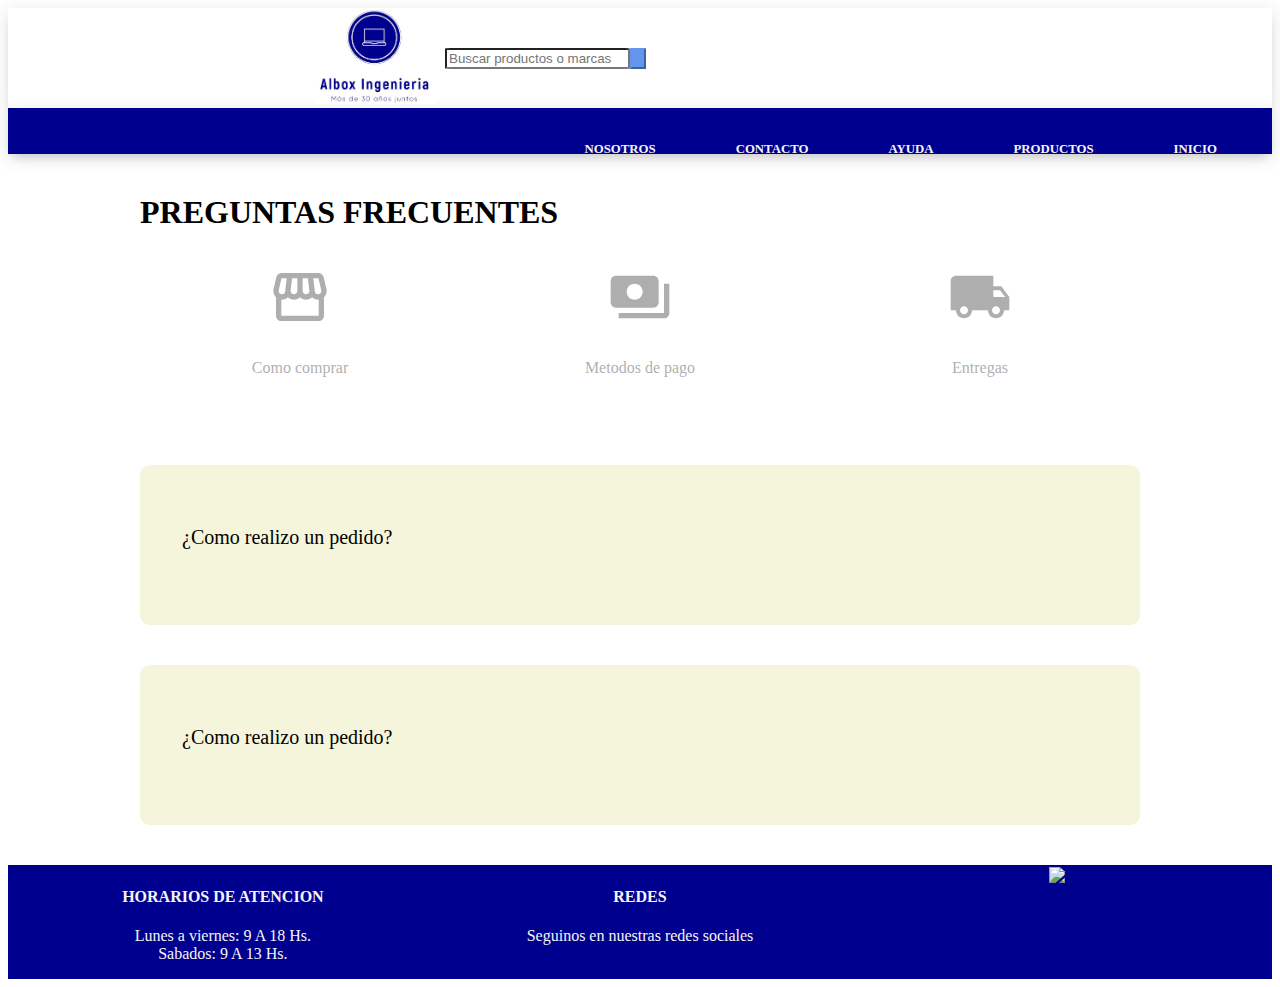
==== ayuda.html @ 8ba3fb48 "Primer Repositorio" ====
<!DOCTYPE html>
<html lang="es">
<head>
   <meta charset="UTF-8">
   <meta http-equiv="X-UA-Compatible" content="IE=edge">
   <meta name="viewport" content="width=device-width, initial-scale=0">
   <script src="https://kit.fontawesome.com/9414838ca3.js" crossorigin="anonymous"></script>
  <link rel="stylesheet" href="swiper-bundle.min.css">
   <link href="https://cdn.jsdelivr.net/npm/bootstrap@5.3.0-alpha3/dist/css/bootstrap.min.css" rel="stylesheet" integrity="sha384-KK94CHFLLe+nY2dmCWGMq91rCGa5gtU4mk92HdvYe+M/SXH301p5ILy+dN9+nJOZ" crossorigin="anonymous">
   <link rel="stylesheet" href="style.css">
   <link rel="stylesheet" href="ayuda.css">
   <title>Ayuda</title>
</head>

<body>
  <header>
         <nav class="navbar">
            <div class="container">
              <div class="image"><img src="assets/albox1.jpg" width="120px" alt="Logo-albox"></div>
              <div>
                <form class="form-busqueda">
                  <input class="form-control" width="auto" type="search" placeholder="Buscar productos o marcas" aria-label="Search">
                  <button class="button" type="submit"><i class="fa fa-search"></i></button>
                </form>
              </div>
              <div>
                <a href="productos.html"><i class="fa fa-shopping-cart"></i></a>
              </div>
            </div>
         </nav>

    <nav class="navbar1">
      <ul class="nav justify-content-center">
        <li class="nav-item">
          <a class="active" aria-current="page" href="index.html">INICIO</a>
        </li>
        <li class="nav-item">
          <a href="productos.html">PRODUCTOS</a>
        </li>
        <li class="nav-item">
          <a href="ayuda.html">AYUDA</a>
        </li>
        <li class="nav-item">
          <a href="contacto.html">CONTACTO</a>
        </li>
        <li class="nav-item">
          <a href="nosotros.html">NOSOTROS</a>
        </li>
       </ul>
   </nav>
  </header>

  <main>
    <h1 class="titulo">PREGUNTAS FRECUENTES</h1>
    <div class="categorias" id="categorias">
      <div class="categoria" data-categoria="como-comprar">
        <svg xmlns="http://www.w3.org/2000/svg" viewBox="0 0 24 24" fill="#808080a3"><g><rect fill="none" height="24" width="24"/></g><g><g/><g><path d="M21.9,8.89l-1.05-4.37c-0.22-0.9-1-1.52-1.91-1.52H5.05C4.15,3,3.36,3.63,3.15,4.52L2.1,8.89 c-0.24,1.02-0.02,2.06,0.62,2.88C2.8,11.88,2.91,11.96,3,12.06V19c0,1.1,0.9,2,2,2h14c1.1,0,2-0.9,2-2v-6.94 c0.09-0.09,0.2-0.18,0.28-0.28C21.92,10.96,22.15,9.91,21.9,8.89z M18.91,4.99l1.05,4.37c0.1,0.42,0.01,0.84-0.25,1.17 C19.57,10.71,19.27,11,18.77,11c-0.61,0-1.14-0.49-1.21-1.14L16.98,5L18.91,4.99z M13,5h1.96l0.54,4.52 c0.05,0.39-0.07,0.78-0.33,1.07C14.95,10.85,14.63,11,14.22,11C13.55,11,13,10.41,13,9.69V5z M8.49,9.52L9.04,5H11v4.69 C11,10.41,10.45,11,9.71,11c-0.34,0-0.65-0.15-0.89-0.41C8.57,10.3,8.45,9.91,8.49,9.52z M4.04,9.36L5.05,5h1.97L6.44,9.86 C6.36,10.51,5.84,11,5.23,11c-0.49,0-0.8-0.29-0.93-0.47C4.03,10.21,3.94,9.78,4.04,9.36z M5,19v-6.03C5.08,12.98,5.15,13,5.23,13 c0.87,0,1.66-0.36,2.24-0.95c0.6,0.6,1.4,0.95,2.31,0.95c0.87,0,1.65-0.36,2.23-0.93c0.59,0.57,1.39,0.93,2.29,0.93 c0.84,0,1.64-0.35,2.24-0.95c0.58,0.59,1.37,0.95,2.24,0.95c0.08,0,0.15-0.02,0.23-0.03V19H5z"/></g></g></svg>
        <p>Como comprar</p>
      </div>
      <div class="categoria" data-categoria="metodos-pago">
        <svg xmlns="http://www.w3.org/2000/svg" viewBox="0 0 24 24" fill="#808080a3"><g><rect fill="none" height="24" width="24"/></g><g><g/><g><path d="M19 14V6c0-1.1-.9-2-2-2H3c-1.1 0-2 .9-2 2v8c0 1.1.9 2 2 2h14c1.1 0 2-.9 2-2zm-9-1c-1.66 0-3-1.34-3-3s1.34-3 3-3 3 1.34 3 3-1.34 3-3 3zm13-6v11c0 1.1-.9 2-2 2H4v-2h17V7h2z"/></g></g></svg>
        <p>Metodos de pago</p>
      </div>
      <div class="categoria" data-categoria="entregas">
        <svg xmlns="http://www.w3.org/2000/svg" viewBox="0 0 24 24" fill="#808080a3"><g><rect fill="none" height="24" width="24"/></g><g><g/><g><path d="M20 8h-3V4H3c-1.1 0-2 .9-2 2v11h2c0 1.66 1.34 3 3 3s3-1.34 3-3h6c0 1.66 1.34 3 3 3s3-1.34 3-3h2v-5l-3-4zM6 18.5c-.83 0-1.5-.67-1.5-1.5s.67-1.5 1.5-1.5 1.5.67 1.5 1.5-.67 1.5-1.5 1.5zm13.5-9l1.96 2.5H17V9.5h2.5zm-1.5 9c-.83 0-1.5-.67-1.5-1.5s.67-1.5 1.5-1.5 1.5.67 1.5 1.5-.67 1.5-1.5 1.5z"/></g></g></svg>
        <p>Entregas</p>
      </div>
    </div>
    <div class="preguntas">
      <div class="contenedor-preguntas" data-categoria="como-comprar">
        <div class="contenedor-pregunta">
          <p class="pregunta">¿Como realizo un pedido? <i class="fa fa-plus"></i>
          </p>
          <p class="respuesta">Elige el producto que deseas comprar, hacé click en el boton <strong>"Añadir al carrito"</strong></p>
        </div>
        <div class="contenedor-pregunta">
          <p class="pregunta">¿Como realizo un pedido? <i class="fa fa-plus"></i>
          </p>
          <p class="respuesta">Elige el producto que deseas comprar, hacé click en el boton <strong>"Añadir al carrito"</strong></p>
        </div>
      </div>
    </div>
  </main>

  <footer>
    <div class="grid-container-2">
      <div>
        <h4>HORARIOS DE ATENCION</h4>
        <p>Lunes a viernes: 9 A 18 Hs.<br>Sabados: 9 A 13 Hs.</p>
      </div>
      <div>
        <h4>REDES</h4>
        <p>Seguinos en nuestras redes sociales</p>
        <div class="redes-sociales">
          <li><a href="https://www.facebook.com/people/ALBOX-Ingenieria-SRL/100057660180964/" target=" _blank" class="btn btn-just-icon btn-round btn-facebook"><i class="fa fa-facebook-official"></i></a></li>
          <li><a href="https://api.whatsapp.com/send?phone=%2B541126081608&data=ARC6rc6DrgKANSpAVVgpBw8ltIS8tNuBQ90H99YYmguHV2OYd6Bzwy5_MNeVlJyI9Vla8_5Rxt8rt4Y0BLpY7RHJpsPn9E3Z-ix73gZHpg2Q6gMVJm3X_Nzk4YLk3la92M_rFV0ezoUh6NvVcFgYHTs&source=FB_Page&app=facebook&entry_point=page_cta&fbclid=IwAR1q1JXTTWtFckM2ns3FrHBkTOcAmhAj25L-TBCZfR9GyJD9aUB2_FwoB6c" target="_blank" class="btn btn-just-icon btn-round btn-whatsapp"><i class="fa fa-whatsapp"></i></a></li>
              <!-- <li><a href="mailto:ventas@albox.com.ar" target="_blank" class="btn btn-just-icon btn-round btn-email"><i class="fa fa-envelope-o"></i></a></li> -->
          <li><a href="https://www.instagram.com/albox_computacion/" target="_blank" class="btn btn-just-icon btn-round btn-instagram"><i class="fa fa-instagram"></i></a></li>
        </div>
      </div>
      <div class="elementor-widget-container">
        <a href="http://qr.afip.gob.ar/?qr=_K_tUZWFJXLB6pOWxnUMjw,," target="_F960AFIPInfo"><img decoding="async" src="http://www.afip.gob.ar/images/f960/DATAWEB.jpg" border="0" width="80px"></a>
      </div>
</footer>

<script src="https://cdn.jsdelivr.net/npm/bootstrap@5.1.3/dist/js/bootstrap.bundle.min.js" integrity="sha384-ka7Sk0Gln4gmtz2MlQnikT1wXgYsOg+OMhuP+IlRH9sENBO0LRn5q+8nbTov4+1p" crossorigin="anonymous"></script>

</body>

<script src="swiper-bundle.min.js"></script>
<script src="script.js"></script>


</html>
---- style.css ----
.navbar{
  box-shadow: 0 4px 18px 0 rgba(0,0,0,.12), 0 7px 10px -5px rgba(0,0,0,.15);
  display: flex;
  flex-direction: column;
  align-content: center;
 }
  
 .navbar > .container{
  position: relative;
  display:flex;
  flex-wrap: nowrap;
  align-items: center;
  justify-content: center;
  margin-left: -20px;
 }
 .image{
  position:relative;
  margin-right: 10px;
}
 .form-busqueda{
display:flex;
flex-direction: row;
width: 500px;
}

 .form-control{
   border-radius: 3%;
   
 }

 .button{
   color: #00008e;
   border-color: cornflowerblue;
   border-radius: 3%; 
   background-color: cornflowerblue;
   margin-right: 10px;
 }

 .fa{
   color: #00008e;
  font-size: 25px;
  position: relative;
 }



 .navbar1{
   box-shadow: 0 4px 18px 0 rgba(0,0,0,.12), 0 7px 10px -5px rgba(0,0,0,.15);
    background-color: #00008e;
    padding: 15px;
    }

  li{
   float:right;
   list-style: none;
   }

  .nav-item > a{
   color: whitesmoke;
   font-size: 0.8em;
   font-weight: bold;
   margin: 20px;
   padding: 20px;
   text-decoration: none;
 }

 .row{
  margin: 50px;
 }
.card-contacto{
  box-shadow: 0 4px 18px 0 rgba(0,0,0,.12), 0 7px 10px -5px rgba(0,0,0,.15);
  border: 2px black solid;
  margin: 50px;
  padding: 20px;
  color: black;
  box-sizing: border-box;
  border-radius: 10px;
}

.card-body{
  text-align: center;
  margin-bottom: 10px;
}

.fas{
  color: black;
  margin-top: 15px;
  font-size: 70px;
  position: relative;
}

.swiper-slide{
  margin:40px;
  display: flex;
  align-items: center;
  border: 2px rgb(208, 207, 207) solid;
}

.card-img{
  width: 200px;
}
 footer{
   background:#00008e; 
   display: inline-block;
   width: 100%;
   position: flex;
   flex-direction: row;
   align-items: center;
   color: whitesmoke;
}

.grid-container-2{
   display: grid;
   grid-template-columns: 33% 33% 33% ;
   justify-items: center;
   justify-content: center;
   text-align: center;
   margin-top: 2px;
}

.grid-container-2 > div{
 position: relative;
border-width: 2px;
}

.redes-sociales{
  display:flex;
  align-content: center;
  justify-content: space-between;
  font-size: 12px;
  margin-bottom: 10px;
}
.redes-sociales >li{
   float:left;
   height: auto;
   width: auto;
   border-radius: 20%;
   background-color: antiquewhite;
}
---- ayuda.css ----
:root{
    --sombra: box-shadow: 0 4px 18px 0 rgba(0,0,0,.12), 0 7px 10px -5px rgba(0,0,0,.15);

}
main{
    max-width: 1000px;
    width: 90%;
    margin:40px auto;
}
.categorias{
    display: grid;
    grid-template-columns: repeat(3, 1fr);
    gap: 20px;
    margin-bottom: 60px;
}

.categoria{
    cursor: pointer;
    text-align: center;
    padding: 10px;
    border-radius: 10px;
    border: 2px solid transparent;
    transition: .3s ease all;
    color: #808080a3;
}

.categoria:hover{
    box-shadow: var(--sombra);
    color: black;
}

.categoria:hover path{
    fill:blue;
}

.categoria svg{
    width: 64px;
    padding-bottom: 10px;
}

.categoria.active{
    border: 2px solid blue
}

.categoria.active path{
    fill:blue
}


/* contenedor preguntas */

.contenedor-preguntas{
    display: grid;
    grid-template-columns: 1fr;
    gap:40px;
}

.contenedor-pregunta{
    background-color: beige;
    padding: 40px;
    border: 2px solid transparent;
    border-radius: 10px;
    overflow: hidden;
    transition: .3s ease all;
    cursor: pointer;
}

.contenedor-pregunta:hover{
    box-shadow: var(--sombra);
}

.contenedor-pregunta.active{
    border: 2px solid blue;
}


/* preguntas */

.pregunta{
    font-size: 20px;
    line-height: 20px;
    display:flex;
    justify-content: space-between;
    align-items: center;
}

.respuesta{
    color: grey;
    line-height: 30px;
    max-height: 0;
    opacity:0;
    transition: .3s ease all;
}

.contenedor-pregunta.active .respuesta{
    opacity: 1;
    margin-top: 20px;
}

.contenedor-pregunta.active .fa-plus{
    transform:rotate(45deg);
}
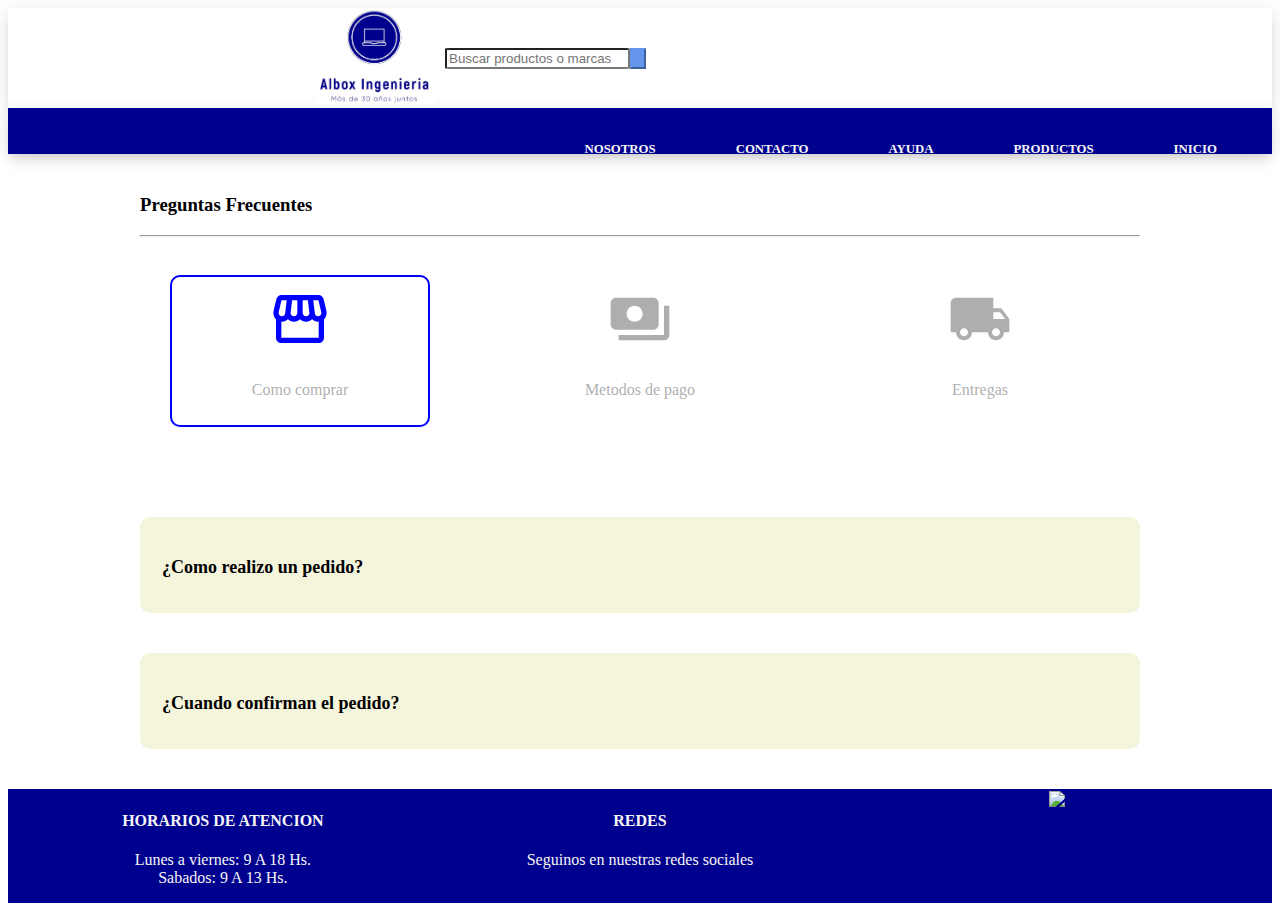
==== commit 047d5022: "Modificando categorias ayuda y preguntas frecuentes" ====
--- a/ayuda.html
+++ b/ayuda.html
@@ -51,9 +51,10 @@
   </header>
 
   <main>
-    <h1 class="titulo">PREGUNTAS FRECUENTES</h1>
+    <h3 class="titulo"><strong>Preguntas Frecuentes</strong></h3>
+    <hr>
     <div class="categorias" id="categorias">
-      <div class="categoria" data-categoria="como-comprar">
+      <div class="categoria activa" data-categoria="como-comprar">
         <svg xmlns="http://www.w3.org/2000/svg" viewBox="0 0 24 24" fill="#808080a3"><g><rect fill="none" height="24" width="24"/></g><g><g/><g><path d="M21.9,8.89l-1.05-4.37c-0.22-0.9-1-1.52-1.91-1.52H5.05C4.15,3,3.36,3.63,3.15,4.52L2.1,8.89 c-0.24,1.02-0.02,2.06,0.62,2.88C2.8,11.88,2.91,11.96,3,12.06V19c0,1.1,0.9,2,2,2h14c1.1,0,2-0.9,2-2v-6.94 c0.09-0.09,0.2-0.18,0.28-0.28C21.92,10.96,22.15,9.91,21.9,8.89z M18.91,4.99l1.05,4.37c0.1,0.42,0.01,0.84-0.25,1.17 C19.57,10.71,19.27,11,18.77,11c-0.61,0-1.14-0.49-1.21-1.14L16.98,5L18.91,4.99z M13,5h1.96l0.54,4.52 c0.05,0.39-0.07,0.78-0.33,1.07C14.95,10.85,14.63,11,14.22,11C13.55,11,13,10.41,13,9.69V5z M8.49,9.52L9.04,5H11v4.69 C11,10.41,10.45,11,9.71,11c-0.34,0-0.65-0.15-0.89-0.41C8.57,10.3,8.45,9.91,8.49,9.52z M4.04,9.36L5.05,5h1.97L6.44,9.86 C6.36,10.51,5.84,11,5.23,11c-0.49,0-0.8-0.29-0.93-0.47C4.03,10.21,3.94,9.78,4.04,9.36z M5,19v-6.03C5.08,12.98,5.15,13,5.23,13 c0.87,0,1.66-0.36,2.24-0.95c0.6,0.6,1.4,0.95,2.31,0.95c0.87,0,1.65-0.36,2.23-0.93c0.59,0.57,1.39,0.93,2.29,0.93 c0.84,0,1.64-0.35,2.24-0.95c0.58,0.59,1.37,0.95,2.24,0.95c0.08,0,0.15-0.02,0.23-0.03V19H5z"/></g></g></svg>
         <p>Como comprar</p>
       </div>
@@ -67,16 +68,46 @@
       </div>
     </div>
     <div class="preguntas">
-      <div class="contenedor-preguntas" data-categoria="como-comprar">
+
+      <!-- Preguntas como comprar -->
+      <div class="contenedor-preguntas activo" data-categoria="como-comprar">
         <div class="contenedor-pregunta">
           <p class="pregunta">¿Como realizo un pedido? <i class="fa fa-plus"></i>
           </p>
           <p class="respuesta">Elige el producto que deseas comprar, hacé click en el boton <strong>"Añadir al carrito"</strong></p>
         </div>
         <div class="contenedor-pregunta">
-          <p class="pregunta">¿Como realizo un pedido? <i class="fa fa-plus"></i>
+          <p class="pregunta">¿Cuando confirman el pedido? <i class="fa fa-plus"></i>
           </p>
-          <p class="respuesta">Elige el producto que deseas comprar, hacé click en el boton <strong>"Añadir al carrito"</strong></p>
+          <p class="respuesta">Lorem ipsum dolor sit, amet consectetur adipisicing elit. Eveniet ullam quae error maiores illo praesentium neque deserunt, ipsum ad facere, odit eaque quo rerum quisquam sit consectetur quibusdam tenetur cumque.Lorem ipsum dolor sit amet consectetur, adipisicing elit. Quasi, minus laboriosam accusamus repudiandae tenetur reiciendis id et asperiores deleniti quia accusantium cum aliquam ratione eaque ad unde? Aliquid, repellat vitae.</p>
+        </div>
+      </div>
+
+      <!-- Preguntas metodos de pago -->
+      <div class="contenedor-preguntas" data-categoria="metodos-pago">
+        <div class="contenedor-pregunta">
+          <p class="pregunta">¿Que métodos de pago tienen  disponible? <i class="fa fa-plus"></i>
+          </p>
+          <p class="respuesta">Lorem ipsum dolor sit amet consectetur adipisicing elit. Reiciendis exercitationem quidem, eos recusandae iste optio quo blanditiis numquam architecto quae quas tempora explicabo sint facere similique soluta? Quibusdam, explicabo ullam?Lorem, ipsum dolor sit amet consectetur adipisicing elit. Sit delectus soluta officia animi inventore doloremque ipsa veniam, provident aspernatur atque neque maiores, totam cupiditate rerum consectetur itaque, dolorum repudiandae id!</p>
+        </div>
+        <div class="contenedor-pregunta">
+          <p class="pregunta">¿Aceptan MercadoPago? <i class="fa fa-plus"></i>
+          </p>
+          <p class="respuesta">Lorem ipsum dolor sit amet consectetur, adipisicing elit. Pariatur quaerat accusamus aliquam. Atque ut adipisci tempora omnis sapiente reprehenderit accusamus. Sapiente consequuntur iure dolorem. Animi vel quis rem enim sint!Lorem, ipsum dolor sit amet consectetur adipisicing elit. Vero sit laborum eum inventore nostrum error numquam ex laudantium odit quasi, laboriosam ipsam quaerat, tempora nobis saepe culpa repudiandae! Rerum, in!</p>
+        </div>
+      </div>
+      
+      <!-- Preguntas entregas -->
+      <div class="contenedor-preguntas" data-categoria="entregas">
+        <div class="contenedor-pregunta">
+          <p class="pregunta">¿Realizan entregas a domicilio? <i class="fa fa-plus"></i>
+          </p>
+          <p class="respuesta">Lorem ipsum dolor sit amet consectetur adipisicing elit. Non fugiat sint enim voluptates debitis libero saepe, harum odio. Vero deleniti nisi fugiat sapiente modi aperiam tenetur officiis accusamus assumenda excepturi?Lorem ipsum dolor sit amet consectetur adipisicing elit. Delectus aspernatur fugiat eaque quam enim accusantium sequi est cupiditate voluptates molestiae, cumque aliquid iure magni, eum totam repudiandae nam velit exercitationem.</p>
+        </div>
+        <div class="contenedor-pregunta">
+        <p class="pregunta">¿Realizan envios al exterior? <i class="fa fa-plus"></i>
+          </p>
+          <p class="respuesta">Lorem ipsum dolor sit amet consectetur adipisicing elit. Velit labore, omnis expedita enim deserunt, saepe perspiciatis doloremque fugiat odio fuga deleniti eum esse laudantium dolore, repudiandae nihil. Officia, debitis nobis?Lorem ipsum dolor sit amet consectetur adipisicing elit. Officia, dolore excepturi beatae a et ex repellat cumque voluptatum vel at? Perspiciatis id ad quos similique ipsam ullam debitis eum mollitia.</p>
         </div>
       </div>
     </div>
@@ -103,12 +134,10 @@
       </div>
 </footer>
 
-<script src="https://cdn.jsdelivr.net/npm/bootstrap@5.1.3/dist/js/bootstrap.bundle.min.js" integrity="sha384-ka7Sk0Gln4gmtz2MlQnikT1wXgYsOg+OMhuP+IlRH9sENBO0LRn5q+8nbTov4+1p" crossorigin="anonymous"></script>
 
 </body>
 
-<script src="swiper-bundle.min.js"></script>
-<script src="script.js"></script>
-
+<script src="js/categorias.js"></script>
+<script src="js/preguntasFrecuentes.js"></script>
 
 </html>--- a/ayuda.css
+++ b/ayuda.css
@@ -17,7 +17,8 @@
 .categoria{
     cursor: pointer;
     text-align: center;
-    padding: 10px;
+    padding: 10px 0px;
+    margin: 30px;
     border-radius: 10px;
     border: 2px solid transparent;
     transition: .3s ease all;
@@ -38,11 +39,11 @@
     padding-bottom: 10px;
 }
 
-.categoria.active{
+.categoria.activa{
     border: 2px solid blue
 }
 
-.categoria.active path{
+.categoria.activa path{
     fill:blue
 }
 
@@ -50,14 +51,19 @@
 /* contenedor preguntas */
 
 .contenedor-preguntas{
-    display: grid;
+    display: none;
     grid-template-columns: 1fr;
     gap:40px;
 }
 
+.contenedor-preguntas.activo{
+    display: grid;
+}
+
 .contenedor-pregunta{
     background-color: beige;
-    padding: 40px;
+    padding: 20px;
+    padding-bottom: 0px;
     border: 2px solid transparent;
     border-radius: 10px;
     overflow: hidden;
@@ -69,7 +75,7 @@
     box-shadow: var(--sombra);
 }
 
-.contenedor-pregunta.active{
+.contenedor-pregunta.activa{
     border: 2px solid blue;
 }
 
@@ -82,6 +88,8 @@
     display:flex;
     justify-content: space-between;
     align-items: center;
+    font-size: 18px;
+    font-weight: 600;
 }
 
 .respuesta{
@@ -92,11 +100,34 @@
     transition: .3s ease all;
 }
 
-.contenedor-pregunta.active .respuesta{
+.contenedor-pregunta.activa .respuesta{
     opacity: 1;
     margin-top: 20px;
 }
 
-.contenedor-pregunta.active .fa-plus{
+.contenedor-pregunta.activa .fa-plus{
     transform:rotate(45deg);
-}+}
+
+
+
+/* Responsive design */
+
+ @media screen and (max-width:820px){
+    .categorias{
+        grid-template-columns: 1fr;
+    }
+
+    .categoria{
+        padding:10px;
+        display: flex;
+        align-items: center;
+        justify-content: center;
+    }
+
+    .categoria svg{
+        margin:10px;
+        width: 30px;
+        margin-bottom: 0;
+    }
+ }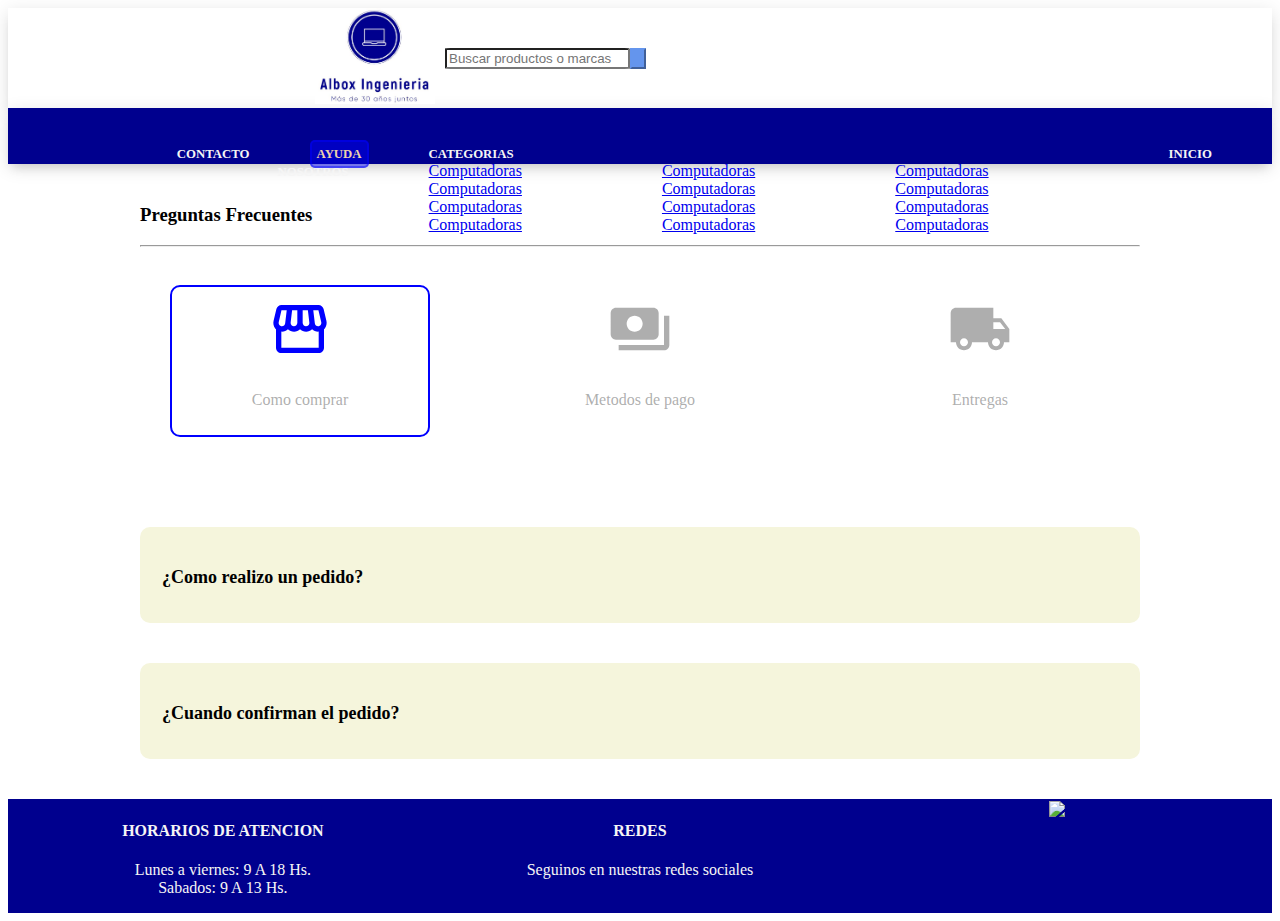
==== commit e3d91f3f: "modificacion y creacion de categorias" ====
--- a/ayuda.html
+++ b/ayuda.html
@@ -14,41 +14,58 @@
 
 <body>
   <header>
-         <nav class="navbar">
-            <div class="container">
-              <div class="image"><img src="assets/albox1.jpg" width="120px" alt="Logo-albox"></div>
-              <div>
-                <form class="form-busqueda">
-                  <input class="form-control" width="auto" type="search" placeholder="Buscar productos o marcas" aria-label="Search">
-                  <button class="button" type="submit"><i class="fa fa-search"></i></button>
-                </form>
-              </div>
-              <div>
-                <a href="productos.html"><i class="fa fa-shopping-cart"></i></a>
-              </div>
-            </div>
-         </nav>
+    <nav class="navbar">
+       <div class="container">
+         <div class="image"><img src="assets/albox1.jpg" width="120px" alt="Logo-albox"></div>
+         <div>
+           <form class="form-busqueda">
+             <input class="form-control" width="auto" type="search" placeholder="Buscar productos o marcas" aria-label="Search">
+             <button class="button" type="submit"><i class="fa fa-search"></i></button>
+           </form>
+         </div>
+         <div>
+           <a href="categorias.html"><i class="fa fa-shopping-cart"></i></a>
+         </div>
+       </div>
+    </nav>
 
-    <nav class="navbar1">
-      <ul class="nav justify-content-center">
-        <li class="nav-item">
-          <a class="active" aria-current="page" href="index.html">INICIO</a>
-        </li>
-        <li class="nav-item">
-          <a href="productos.html">PRODUCTOS</a>
-        </li>
-        <li class="nav-item">
-          <a href="ayuda.html">AYUDA</a>
-        </li>
-        <li class="nav-item">
-          <a href="contacto.html">CONTACTO</a>
-        </li>
-        <li class="nav-item">
-          <a href="nosotros.html">NOSOTROS</a>
-        </li>
+<nav class="navbar1">
+ 
+ <ul class="nav justify-content-center">
+   <li class="nav-item">
+     <a aria-current="page" href="index.html">INICIO</a>
+   </li>
+   <li class="nav-item">
+     <a class="nav-item dropdown-toggle" href="categorias.html" id="navbarDropdown" role="button" data-bs-toggle="dropdown" aria-expanded="false">CATEGORIAS</a>
+       <ul class="dropdown-menu">
+         <div class="grid-lista">
+          <li><a class="dropdown-item" href="categorias.html">Computadoras</a></li>
+          <li><a class="dropdown-item" href="categorias.html">Computadoras</a></li>
+          <li><a class="dropdown-item" href="categorias.html">Computadoras</a></li>
+          <li><a class="dropdown-item" href="categorias.html">Computadoras</a></li>
+          <li><a class="dropdown-item" href="categorias.html">Computadoras</a></li>
+          <li><a class="dropdown-item" href="categorias.html">Computadoras</a></li>
+          <li><a class="dropdown-item" href="categorias.html">Computadoras</a></li>
+          <li><a class="dropdown-item" href="categorias.html">Computadoras</a></li>
+          <li><a class="dropdown-item" href="categorias.html">Computadoras</a></li>
+          <li><a class="dropdown-item" href="categorias.html">Computadoras</a></li>
+          <li><a class="dropdown-item" href="categorias.html">Computadoras</a></li>
+          <li><a class="dropdown-item" href="categorias.html">Computadoras</a></li>
+         </div>
        </ul>
-   </nav>
-  </header>
+   </li>
+   <li class="nav-item">
+     <a class="active" href="ayuda.html">AYUDA</a>
+   </li>
+   <li class="nav-item">
+     <a href="contacto.html">CONTACTO</a>
+   </li>
+   <li class="nav-item">
+     <a href="nosotros.html">NOSOTROS</a>
+   </li>
+  </ul>
+</nav>
+</header>
 
   <main>
     <h3 class="titulo"><strong>Preguntas Frecuentes</strong></h3>
--- a/style.css
+++ b/style.css
@@ -47,7 +47,11 @@
  .navbar1{
    box-shadow: 0 4px 18px 0 rgba(0,0,0,.12), 0 7px 10px -5px rgba(0,0,0,.15);
     background-color: #00008e;
-    padding: 15px;
+    padding: 20px;
+    }
+
+    ul{
+      align-items: baseline;
     }
 
   li{
@@ -55,7 +59,7 @@
    list-style: none;
    }
 
-  .nav-item > a{
+  .nav-item > a {
    color: whitesmoke;
    font-size: 0.8em;
    font-weight: bold;
@@ -64,9 +68,24 @@
    text-decoration: none;
  }
 
+ .grid-lista{
+  display: grid;
+  grid-template-columns: repeat(3, 1fr);
+  width: 700px;
+ }
+
+ .nav-item >.active{
+  border: 2px solid rgba(0, 0, 255, 0.457);
+  border-radius: 5px;
+  padding:5px;
+  background-color: rgba(0, 0, 255, 0.457);
+  color: rgb(237, 209, 173);
+ }
+
  .row{
   margin: 50px;
  }
+
 .card-contacto{
   box-shadow: 0 4px 18px 0 rgba(0,0,0,.12), 0 7px 10px -5px rgba(0,0,0,.15);
   border: 2px black solid;
@@ -99,6 +118,12 @@
 .card-img{
   width: 200px;
 }
+
+.card-title{
+  font-size: 15px;
+  font-weight: 600;
+}
+
  footer{
    background:#00008e; 
    display: inline-block;
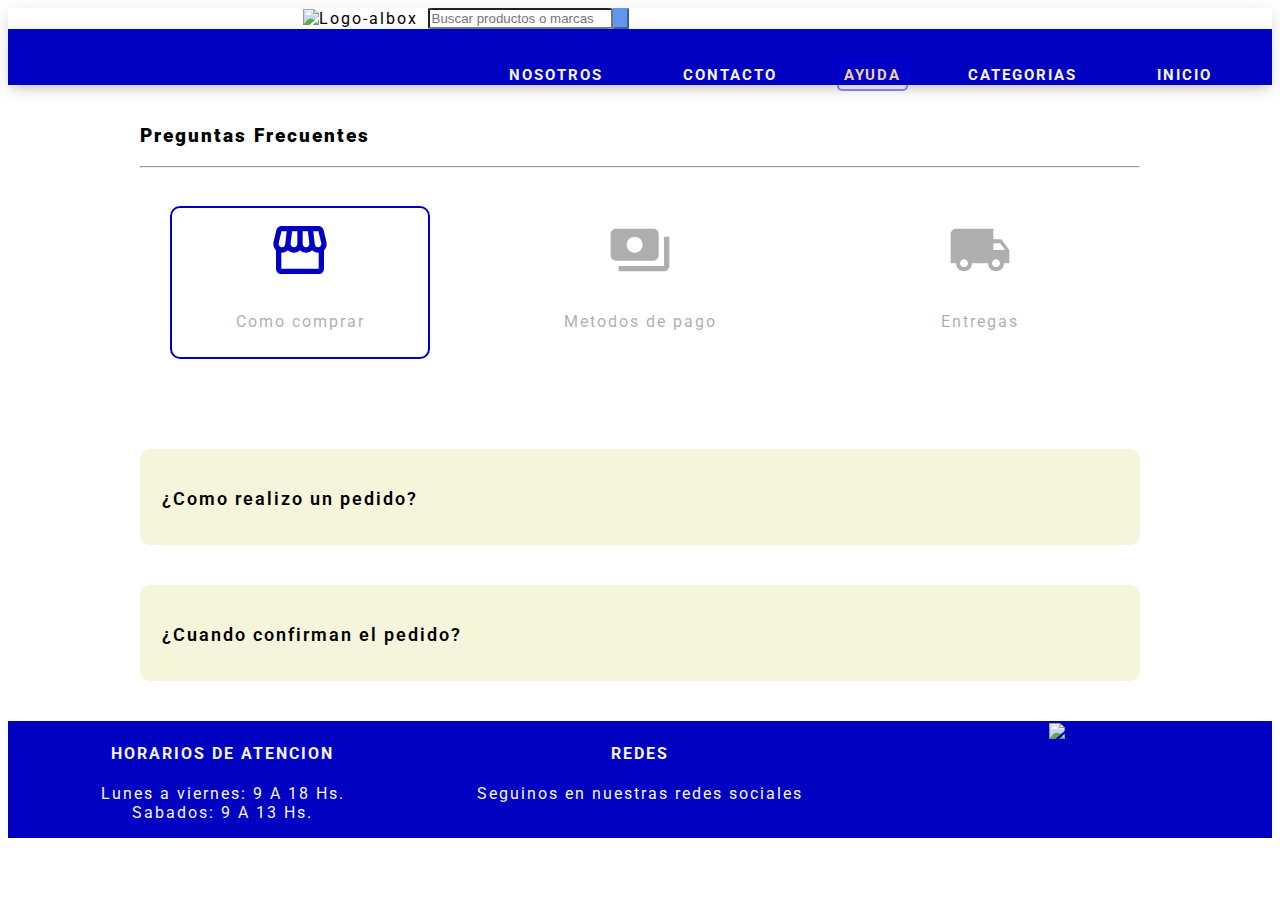
==== commit 11666dd1: "Modificacion contacto producto" ====
--- a/ayuda.html
+++ b/ayuda.html
@@ -6,6 +6,9 @@
    <meta name="viewport" content="width=device-width, initial-scale=0">
    <script src="https://kit.fontawesome.com/9414838ca3.js" crossorigin="anonymous"></script>
   <link rel="stylesheet" href="swiper-bundle.min.css">
+  <link rel="preconnect" href="https://fonts.googleapis.com">
+  <link rel="preconnect" href="https://fonts.gstatic.com" crossorigin>
+  <link href="https://fonts.googleapis.com/css2?family=ADLaM+Display&family=Roboto&display=swap" rel="stylesheet">
    <link href="https://cdn.jsdelivr.net/npm/bootstrap@5.3.0-alpha3/dist/css/bootstrap.min.css" rel="stylesheet" integrity="sha384-KK94CHFLLe+nY2dmCWGMq91rCGa5gtU4mk92HdvYe+M/SXH301p5ILy+dN9+nJOZ" crossorigin="anonymous">
    <link rel="stylesheet" href="style.css">
    <link rel="stylesheet" href="ayuda.css">
@@ -16,7 +19,7 @@
   <header>
     <nav class="navbar">
        <div class="container">
-         <div class="image"><img src="assets/albox1.jpg" width="120px" alt="Logo-albox"></div>
+         <div class="image"><img src="assets/albox2.jpg" width="350px" alt="Logo-albox"></div>
          <div>
            <form class="form-busqueda">
              <input class="form-control" width="auto" type="search" placeholder="Buscar productos o marcas" aria-label="Search">
@@ -36,23 +39,7 @@
      <a aria-current="page" href="index.html">INICIO</a>
    </li>
    <li class="nav-item">
-     <a class="nav-item dropdown-toggle" href="categorias.html" id="navbarDropdown" role="button" data-bs-toggle="dropdown" aria-expanded="false">CATEGORIAS</a>
-       <ul class="dropdown-menu">
-         <div class="grid-lista">
-          <li><a class="dropdown-item" href="categorias.html">Computadoras</a></li>
-          <li><a class="dropdown-item" href="categorias.html">Computadoras</a></li>
-          <li><a class="dropdown-item" href="categorias.html">Computadoras</a></li>
-          <li><a class="dropdown-item" href="categorias.html">Computadoras</a></li>
-          <li><a class="dropdown-item" href="categorias.html">Computadoras</a></li>
-          <li><a class="dropdown-item" href="categorias.html">Computadoras</a></li>
-          <li><a class="dropdown-item" href="categorias.html">Computadoras</a></li>
-          <li><a class="dropdown-item" href="categorias.html">Computadoras</a></li>
-          <li><a class="dropdown-item" href="categorias.html">Computadoras</a></li>
-          <li><a class="dropdown-item" href="categorias.html">Computadoras</a></li>
-          <li><a class="dropdown-item" href="categorias.html">Computadoras</a></li>
-          <li><a class="dropdown-item" href="categorias.html">Computadoras</a></li>
-         </div>
-       </ul>
+     <a href="categorias.html">CATEGORIAS</a>
    </li>
    <li class="nav-item">
      <a class="active" href="ayuda.html">AYUDA</a>
--- a/style.css
+++ b/style.css
@@ -1,3 +1,13 @@
+:root{
+  --sombra-box-shadow: 0 4px 18px 0 rgba(0, 0, 0, 0.317), 0 7px 10px -5px rgba(0, 0, 0, 0.232);
+  --main-bg-color: #0101c2;
+}
+
+body, h1, h2, h3, p{
+font-family: 'Roboto', sans-serif;
+letter-spacing: 2px;
+}
+
  .navbar{
   box-shadow: 0 4px 18px 0 rgba(0,0,0,.12), 0 7px 10px -5px rgba(0,0,0,.15);
   display: flex;
@@ -11,7 +21,7 @@
   flex-wrap: nowrap;
   align-items: center;
   justify-content: center;
-  margin-left: -20px;
+  margin-left: -50px;
  }
  .image{
   position:relative;
@@ -29,7 +39,7 @@
  }
 
  .button{
-   color: #00008e;
+   color: var(--main-bg-color);
    border-color: cornflowerblue;
    border-radius: 3%; 
    background-color: cornflowerblue;
@@ -37,8 +47,8 @@
  }
 
  .fa{
-   color: #00008e;
-  font-size: 25px;
+   color: var(--main-bg-color);
+  font-size: 28px;
   position: relative;
  }
 
@@ -46,7 +56,7 @@
 
  .navbar1{
    box-shadow: 0 4px 18px 0 rgba(0,0,0,.12), 0 7px 10px -5px rgba(0,0,0,.15);
-    background-color: #00008e;
+    background-color: var(--main-bg-color);
     padding: 20px;
     }
 
@@ -61,11 +71,12 @@
 
   .nav-item > a {
    color: whitesmoke;
-   font-size: 0.8em;
+   font-size: 15px;
    font-weight: bold;
    margin: 20px;
    padding: 20px;
    text-decoration: none;
+   font-family: 'Roboto', sans-serif;
  }
 
  .grid-lista{
@@ -78,12 +89,11 @@
   border: 2px solid rgba(0, 0, 255, 0.457);
   border-radius: 5px;
   padding:5px;
-  background-color: rgba(0, 0, 255, 0.457);
   color: rgb(237, 209, 173);
  }
 
  .row{
-  margin: 50px;
+  margin: 50px 150px;
  }
 
 .card-contacto{
@@ -112,7 +122,7 @@
   margin:40px;
   display: flex;
   align-items: center;
-  border: 2px rgb(208, 207, 207) solid;
+  box-shadow: var(--sombra-box-shadow);
 }
 
 .card-img{
@@ -124,8 +134,12 @@
   font-weight: 600;
 }
 
+.swiper-slide:hover{
+  box-shadow: 0 4px 18px 0 rgba(0, 0, 0, 0.726), 0 7px 10px -5px rgba(0, 0, 0, 0.641); ;
+}
+
  footer{
-   background:#00008e; 
+   background:var(--main-bg-color); 
    display: inline-block;
    width: 100%;
    position: flex;
@@ -152,9 +166,9 @@
   display:flex;
   align-content: center;
   justify-content: space-between;
-  font-size: 12px;
   margin-bottom: 10px;
 }
+
 .redes-sociales >li{
    float:left;
    height: auto;
--- a/ayuda.css
+++ b/ayuda.css
@@ -1,7 +1,13 @@
 :root{
     --sombra: box-shadow: 0 4px 18px 0 rgba(0,0,0,.12), 0 7px 10px -5px rgba(0,0,0,.15);
+    --main-bg-color: #0101c2;
+}
 
-}
+body, h1, h2, h3, p{
+    font-family: 'Roboto', sans-serif;
+    letter-spacing: 2px;
+    }
+    
 main{
     max-width: 1000px;
     width: 90%;
@@ -31,7 +37,7 @@
 }
 
 .categoria:hover path{
-    fill:blue;
+    fill:var(--main-bg-color)
 }
 
 .categoria svg{
@@ -40,11 +46,11 @@
 }
 
 .categoria.activa{
-    border: 2px solid blue
+    border: 2px solid var(--main-bg-color)
 }
 
 .categoria.activa path{
-    fill:blue
+    fill: var(--main-bg-color)
 }
 
 
@@ -76,7 +82,7 @@
 }
 
 .contenedor-pregunta.activa{
-    border: 2px solid blue;
+    border: 2px solid var(--main-bg-color);
 }
 
 
